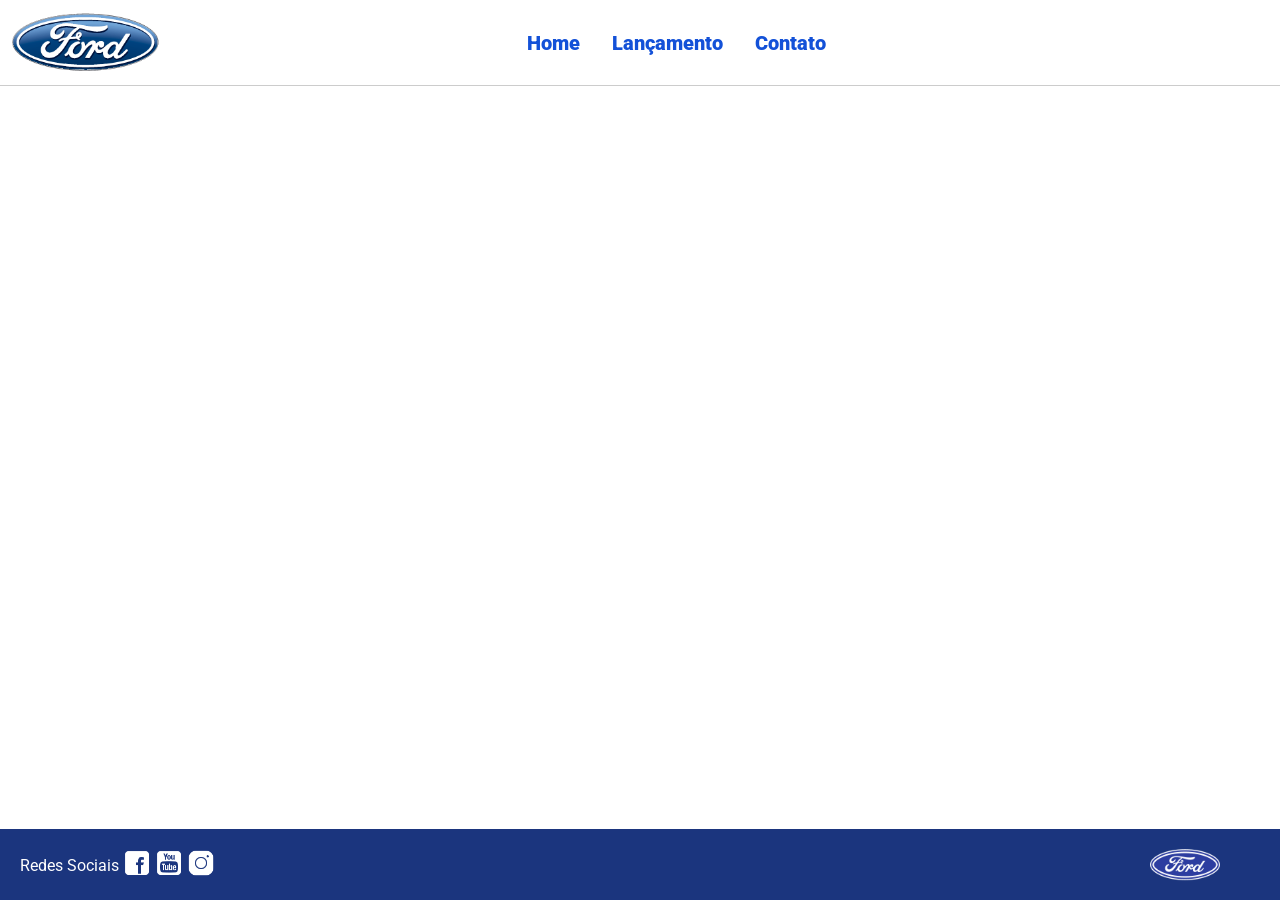
==== index.html @ 5fe8beaf "uploading the initial files" ====
<!DOCTYPE html>
<html lang="pt-br">
<head>
    <meta charset="UTF-8">
    <meta http-equiv="X-UA-Compatible" content="IE=edge">
    <meta name="viewport" content="width=device-width, initial-scale=1.0">
    <title>Ford</title>    
    <link href="css/reset.css" rel="stylesheet">
    <link href="css/style.css" rel="stylesheet">
    <script src="js/carousel.js"></script>
</head>
<body>
    <header>       
        <div>
            <img src="img/logo-ford-256.png" width="150" class="logo" />
        </div>
        <nav>
            <ul>
                <li>
                    <a href="index.html">Home</a>
                </li>
                <li>
                    <a href="lancamento.html">Lançamento</a>
                </li>
                <li>
                    <a href="contato.html">Contato</a>
                </li>
            </ul>
        </nav>

    </header>
    <main>
        <div id="carousel">
        </div>
        <div id="carousel-title">
        </div>
        <script>
             //insert each image on carousel
            carouselArr.push(new Carousel("imagem_1.jpg","Esta é a nova Ranger Ford 2022. Verifique novidades.","lancamento.html"));
            carouselArr.push(new Carousel("imagem_2.jpg","Ford a nossa história","#"));
            carouselArr.push(new Carousel("imagem_3.jpg","Nova Ford Bronco Sport 2022","lancamento.html"));
            Carousel.Start(carouselArr);
        </script>
    </main>
    <footer>
        <nav id="social">
            <ul>
                <li><span class="redesociais">Redes Sociais</span></li>
                <li><a href="#" title="Facebook"><img src="img/facebook-50.png"></a></li>
                <li><a href="#" title="YouTube"><img src="img/youtube-squared-50.png"></a></li>
                <li><a href="#" title="Instagram"><img src="img/instagram-logo-50.png"></a></li>
            </ul>
        </nav>
        <div>
           <img src="img/ford-96.png" width="70"  />
        </div>
    </footer>    
</body>
</html>
---- css/style.css ----
@import url('https://fonts.googleapis.com/css2?family=Roboto:wght@300&display=swap');

body {
    background: #FFFFFF;
    height: 100%;
    font-family: 'Roboto', sans-serif;
}

html {
    height: 100%;
}

div#carousel {
    height: 46vh;
    width: 100%;
     max-height: 628px;
    -webkit-transition: all .3s ease-in-out;
    -moz-transition: all .3s ease-in-out;
    transition: all .3s ease-in-out;
}

div#carousel-title a {
    text-decoration: none;
}

div#carousel-title  {
    display: block;
    text-align: center;
    margin-top: 10px;
    margin-bottom: 10px;
    font-weight: bold;
}

header ul {
    text-align: center;
    margin-left: auto;
    margin-right: auto;
    display: block;
}

ul {
	display: inline-block;
}

header {
    background: #FFFFFF;
    border-bottom: 1px solid #ccc;
    margin-bottom: 10px;
    padding: 10px;
}

header div {
    display: inline;
    vertical-align: middle;
}

header nav {
    display: inline-block;
    vertical-align: middle;
    width: 80vw;
}

header nav a {
    color: #1351d8;
    font-size: 20px;
    text-decoration: none;
    font-weight: 900;
    margin-left: 14px;
    margin-right: 14px;
}

header nav a:hover {
    color: #1b357e;
    text-decoration: none;
    font-weight: 900;
}

nav li {
    display: inline;
    list-style: none;
}

main {
    min-height: calc(100% - 167px);
}

nav#social {
    display: inline;
    width: 80%;
}

nav#social ul img {
    width: 28px;
}

span.redesociais {
    color: #ffffff;
    vertical-align: super;
}

footer {
    background: #1B357E;
    padding: 20px;
}

footer div {
    display: inline;
    float: right;
    margin-right: 40px;
}

button:hover {
    background: #1b357e;
}
button {
    background: #1351d8;
    color: #fff;
    border: 0px;
    border-radius: 10px;
}
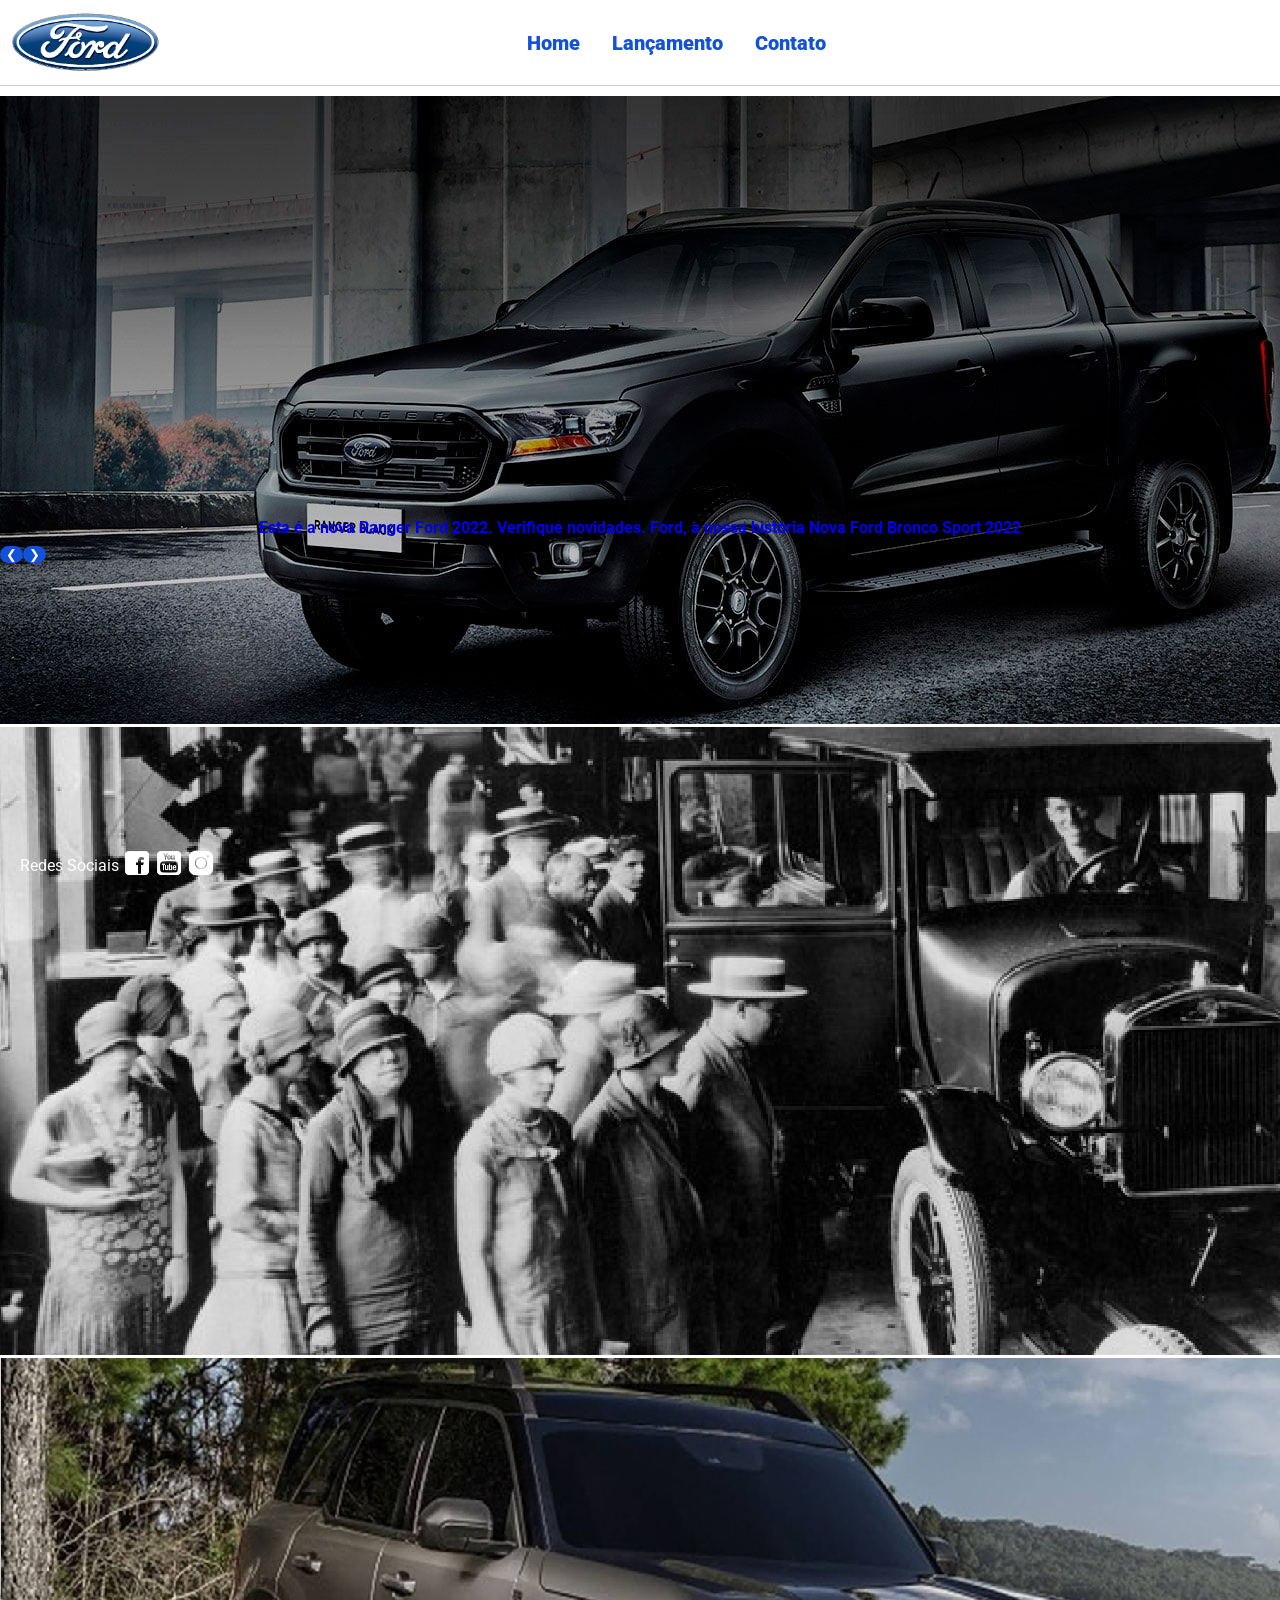
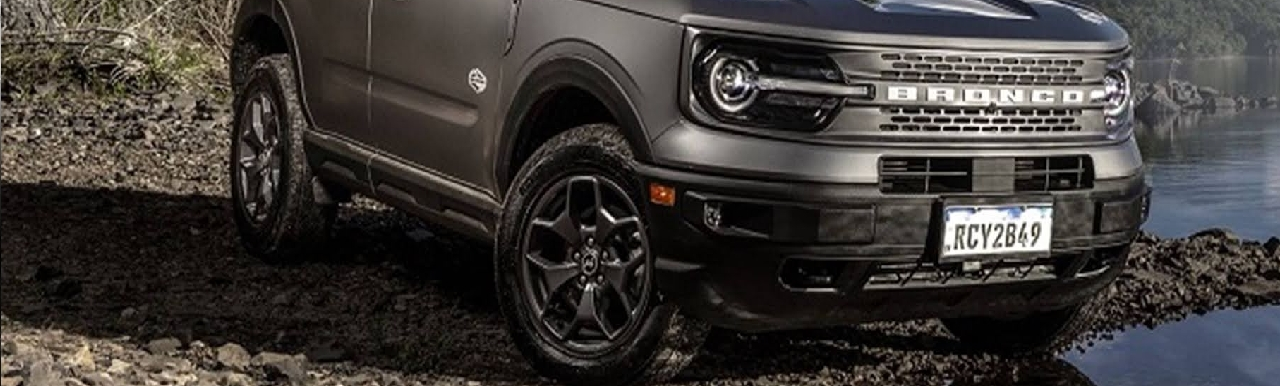
==== commit 68cb2f17: "inserting the pictures on the carousel" ====
--- a/index.html
+++ b/index.html
@@ -31,13 +31,20 @@
     </header>
     <main>
         <div id="carousel">
+            <img src="img/imagem_1.jpg" alt="primeira imagem">
+            <img src="img/imagem_2.jpg" alt="segunda imagem">
+            <img src="img/imagem_3.jpg" alt="terceira imagem">
         </div>
         <div id="carousel-title">
+            <span><a href="lancamento.html">Esta é a nova Ranger Ford 2022. Verifique novidades.</a></span>
+            <span><a href="#">Ford, a nossa história</a></span>
+            <span><a href="lancamento.html">Nova Ford Bronco Sport 2022</a></span>
         </div>
+        <div id="nextprev"><button class="prev" onclick="prevSlide()">&#10094</button><button class="next" onclick="nextSlide()">&#10095</button></div>
         <script>
-             //insert each image on carousel
+             //inserir cada imagem no carrossel.
             carouselArr.push(new Carousel("imagem_1.jpg","Esta é a nova Ranger Ford 2022. Verifique novidades.","lancamento.html"));
-            carouselArr.push(new Carousel("imagem_2.jpg","Ford a nossa história","#"));
+            carouselArr.push(new Carousel("imagem_2.jpg","Ford, a nossa história","#"));
             carouselArr.push(new Carousel("imagem_3.jpg","Nova Ford Bronco Sport 2022","lancamento.html"));
             Carousel.Start(carouselArr);
         </script>
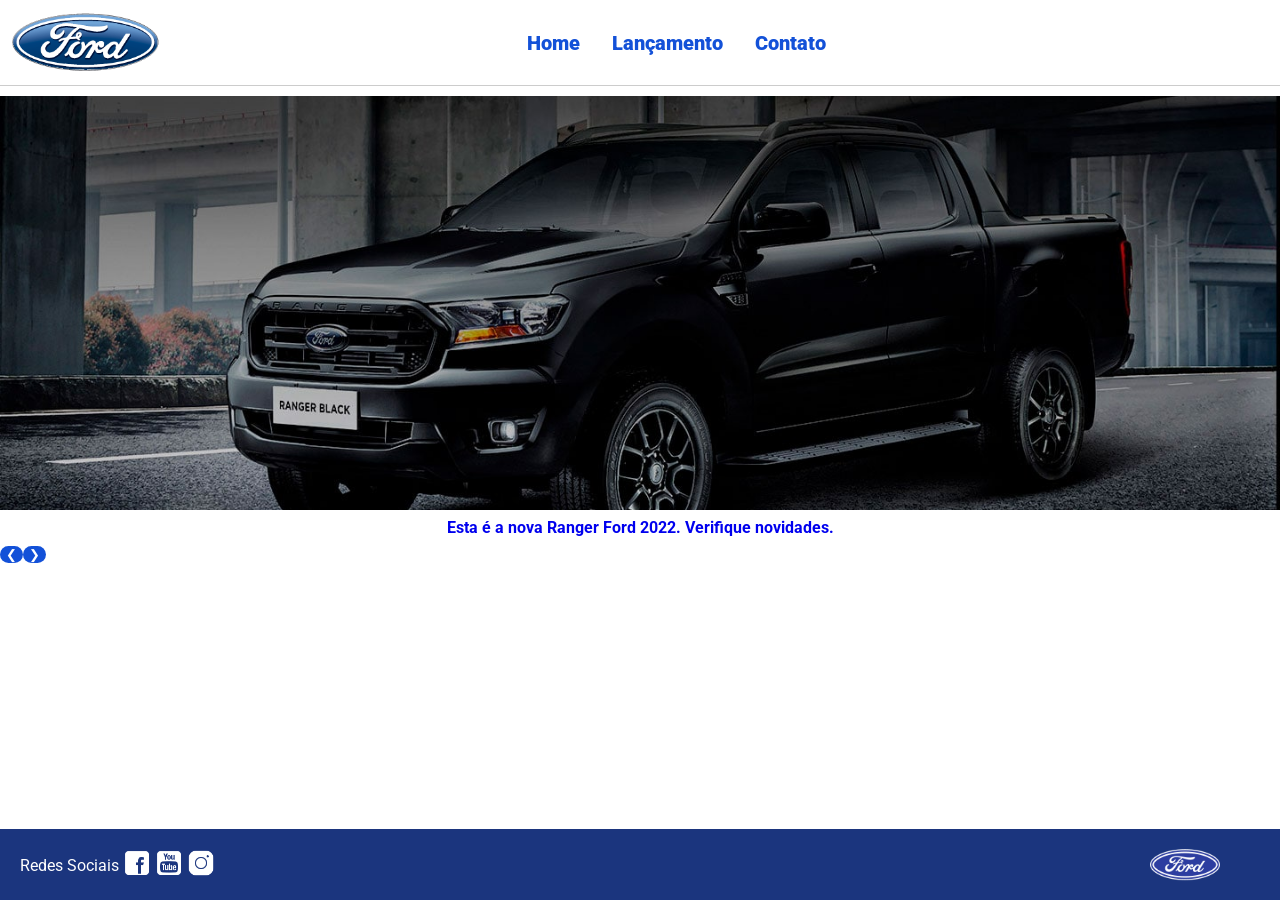
==== commit 35fcec95: "making the logic around the carousel and the comparison input work" ====
--- a/index.html
+++ b/index.html
@@ -7,7 +7,6 @@
     <title>Ford</title>    
     <link href="css/reset.css" rel="stylesheet">
     <link href="css/style.css" rel="stylesheet">
-    <script src="js/carousel.js"></script>
 </head>
 <body>
     <header>       
@@ -31,20 +30,15 @@
     </header>
     <main>
         <div id="carousel">
-            <img src="img/imagem_1.jpg" alt="primeira imagem">
-            <img src="img/imagem_2.jpg" alt="segunda imagem">
-            <img src="img/imagem_3.jpg" alt="terceira imagem">
         </div>
         <div id="carousel-title">
-            <span><a href="lancamento.html">Esta é a nova Ranger Ford 2022. Verifique novidades.</a></span>
-            <span><a href="#">Ford, a nossa história</a></span>
-            <span><a href="lancamento.html">Nova Ford Bronco Sport 2022</a></span>
         </div>
         <div id="nextprev"><button class="prev" onclick="prevSlide()">&#10094</button><button class="next" onclick="nextSlide()">&#10095</button></div>
+        <script src="js/carousel.js"></script>
         <script>
-             //inserir cada imagem no carrossel.
+             //inserir cada imagem no carrossel.         
             carouselArr.push(new Carousel("imagem_1.jpg","Esta é a nova Ranger Ford 2022. Verifique novidades.","lancamento.html"));
-            carouselArr.push(new Carousel("imagem_2.jpg","Ford, a nossa história","#"));
+            carouselArr.push(new Carousel("imagem_2.jpg","Ford, a nossa história","https://www.fromtheroad.ford.com/us/en/company-news"));
             carouselArr.push(new Carousel("imagem_3.jpg","Nova Ford Bronco Sport 2022","lancamento.html"));
             Carousel.Start(carouselArr);
         </script>
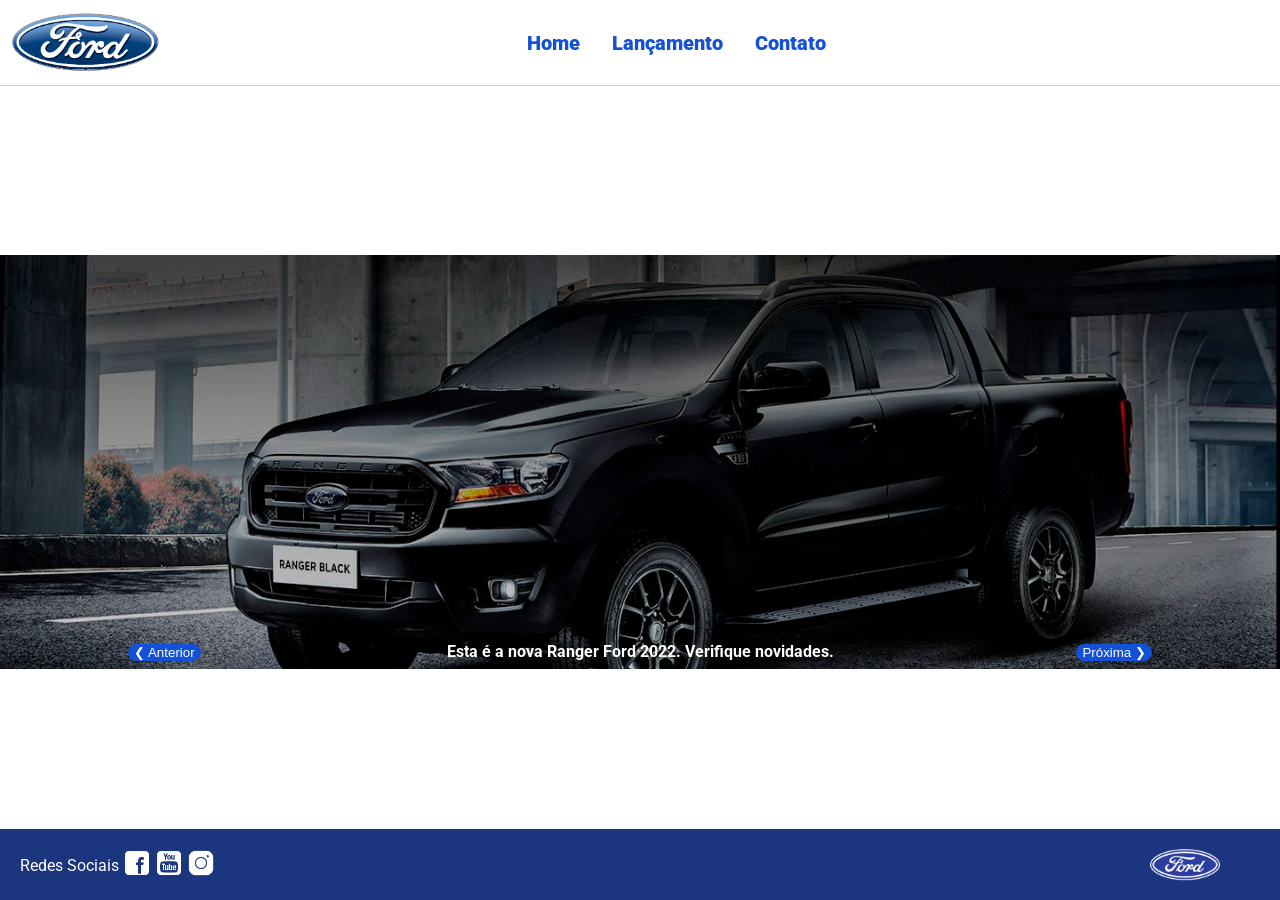
==== commit b1b46ac4: "adjusting the style of the index" ====
--- a/index.html
+++ b/index.html
@@ -33,7 +33,10 @@
         </div>
         <div id="carousel-title">
         </div>
-        <div id="nextprev"><button class="prev" onclick="prevSlide()">&#10094</button><button class="next" onclick="nextSlide()">&#10095</button></div>
+        <div id="nextprev">
+            <div><button class="prev" onclick="prevSlide()">&#10094 Anterior</button></div>
+            <div><button class="next" onclick="nextSlide()">Próxima &#10095</button></div>
+        </div>
         <script src="js/carousel.js"></script>
         <script>
              //inserir cada imagem no carrossel.         
--- a/css/style.css
+++ b/css/style.css
@@ -8,6 +8,12 @@
 
 html {
     height: 100%;
+}
+
+main {
+    justify-content: center;
+    display: flex;
+    flex-direction: column;
 }
 
 div#carousel {
@@ -21,13 +27,25 @@
 
 div#carousel-title a {
     text-decoration: none;
+    color: #ffffff;
 }
 
 div#carousel-title  {
     display: block;
     text-align: center;
-    margin-top: 10px;
+    margin-top: -25px;
     margin-bottom: 10px;
+    font-weight: bold;
+}
+
+div#nextprev {
+    width:80%;
+    display: flex;
+    justify-content: space-between;
+    position: absolute;
+    left: 10%;
+    right: 10%;
+    top: 71.5%;
     font-weight: bold;
 }
 
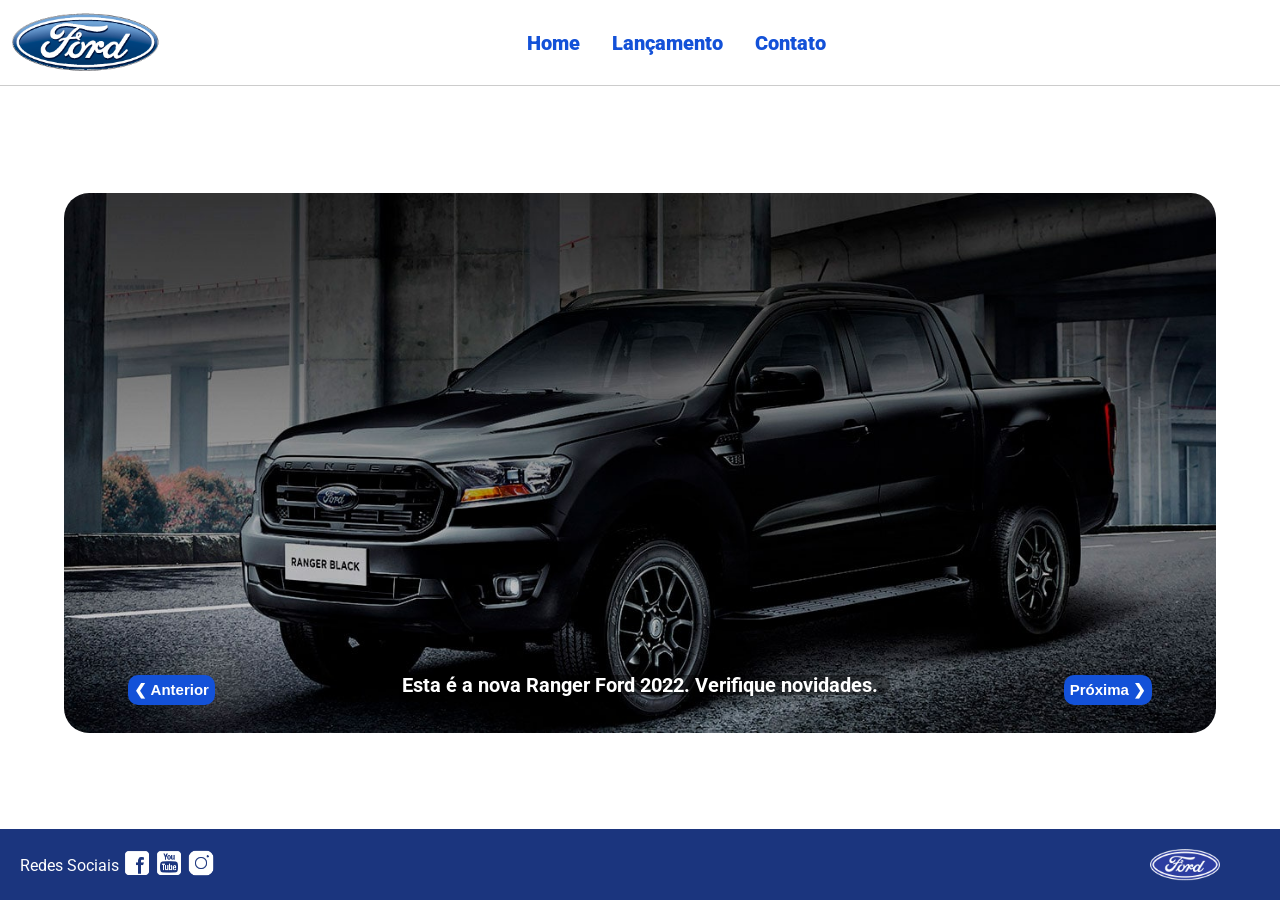
==== commit be1f14e5: "just about to finish" ====
--- a/index.html
+++ b/index.html
@@ -7,6 +7,7 @@
     <title>Ford</title>    
     <link href="css/reset.css" rel="stylesheet">
     <link href="css/style.css" rel="stylesheet">
+            <script src="js/carousel.js"></script>
 </head>
 <body>
     <header>       
@@ -34,12 +35,11 @@
         <div id="carousel-title">
         </div>
         <div id="nextprev">
-            <div><button class="prev" onclick="prevSlide()">&#10094 Anterior</button></div>
-            <div><button class="next" onclick="nextSlide()">Próxima &#10095</button></div>
+            <div><button class="prev" onclick="Carousel.prevSlide()">&#10094 Anterior</button></div>
+            <div><button class="next" onclick="Carousel.nextSlide()">Próxima &#10095</button></div>
         </div>
-        <script src="js/carousel.js"></script>
         <script>
-             //inserir cada imagem no carrossel.         
+             // inserir cada imagem no carrossel.         
             carouselArr.push(new Carousel("imagem_1.jpg","Esta é a nova Ranger Ford 2022. Verifique novidades.","lancamento.html"));
             carouselArr.push(new Carousel("imagem_2.jpg","Ford, a nossa história","https://www.fromtheroad.ford.com/us/en/company-news"));
             carouselArr.push(new Carousel("imagem_3.jpg","Nova Ford Bronco Sport 2022","lancamento.html"));
@@ -50,13 +50,13 @@
         <nav id="social">
             <ul>
                 <li><span class="redesociais">Redes Sociais</span></li>
-                <li><a href="#" title="Facebook"><img src="img/facebook-50.png"></a></li>
-                <li><a href="#" title="YouTube"><img src="img/youtube-squared-50.png"></a></li>
-                <li><a href="#" title="Instagram"><img src="img/instagram-logo-50.png"></a></li>
+                <li><a href="https://www.facebook.com/FordBrasil/?locale=pt_BR" title="Facebook"><img src="img/facebook-50.png"></a></li>
+                <li><a href="https://www.youtube.com/user/FordBrasil" title="YouTube"><img src="img/youtube-squared-50.png"></a></li>
+                <li><a href="https://www.instagram.com/fordbrasil/?hl=pt-br" title="Instagram"><img src="img/instagram-logo-50.png"></a></li>
             </ul>
         </nav>
         <div>
-           <img src="img/ford-96.png" width="70"  />
+           <img src="img/ford-96.png" width="70"/>
         </div>
     </footer>    
 </body>
--- a/css/style.css
+++ b/css/style.css
@@ -17,25 +17,52 @@
 }
 
 div#carousel {
-    height: 46vh;
-    width: 100%;
+    display: flex;
+    position: absolute;
+    left: 50%;
+    right: 50%;
+    transform: translate(-50%, 0%);
+    height: 60vh;
+    width: 90%;
      max-height: 628px;
     -webkit-transition: all .3s ease-in-out;
     -moz-transition: all .3s ease-in-out;
     transition: all .3s ease-in-out;
+    border-radius: 25px;
+}
+
+div#carousel a {
+  width: 100%;
+  height: 100%;
+  z-index: 2;
+}
+
+div#carousel-title  {
+    position: absolute;
+    left: 50%;
+    right: 50%;
+    top: 75%;
+    transform: translate(-50%, 0%);
+    display: block;
+    text-align: center;
+    width: 500px;
+    height: 20px;
+    font-weight: bold;
+    background: rgba(0, 0, 0, 0.4);
+    border-radius: 10px;
+    z-index: 2;
 }
 
 div#carousel-title a {
     text-decoration: none;
-    color: #ffffff;
+    color: #FFFFFF;
+    font-size: 20px;
+    height: 20px;
+    width: 500px;
 }
 
-div#carousel-title  {
-    display: block;
-    text-align: center;
-    margin-top: -25px;
-    margin-bottom: 10px;
-    font-weight: bold;
+div#carousel-title a:hover {
+    color: #ccc;
 }
 
 div#nextprev {
@@ -43,10 +70,18 @@
     display: flex;
     justify-content: space-between;
     position: absolute;
-    left: 10%;
-    right: 10%;
-    top: 71.5%;
+    left: 50%;
+    right: 50%;
+    top: 75%;
+    transform: translate(-50%, 0%);
     font-weight: bold;
+    z-index: 1;
+}
+
+div#nextprev button {
+    font-weight: bold;
+    height: 30px;
+    font-size: 15px;
 }
 
 header ul {
@@ -116,6 +151,13 @@
     vertical-align: super;
 }
 
+span#textoQueFaltava {
+    width: 100%;
+    text-align: center;
+    font-weight: bold;
+    color: #1351d8;
+}
+
 footer {
     background: #1B357E;
     padding: 20px;
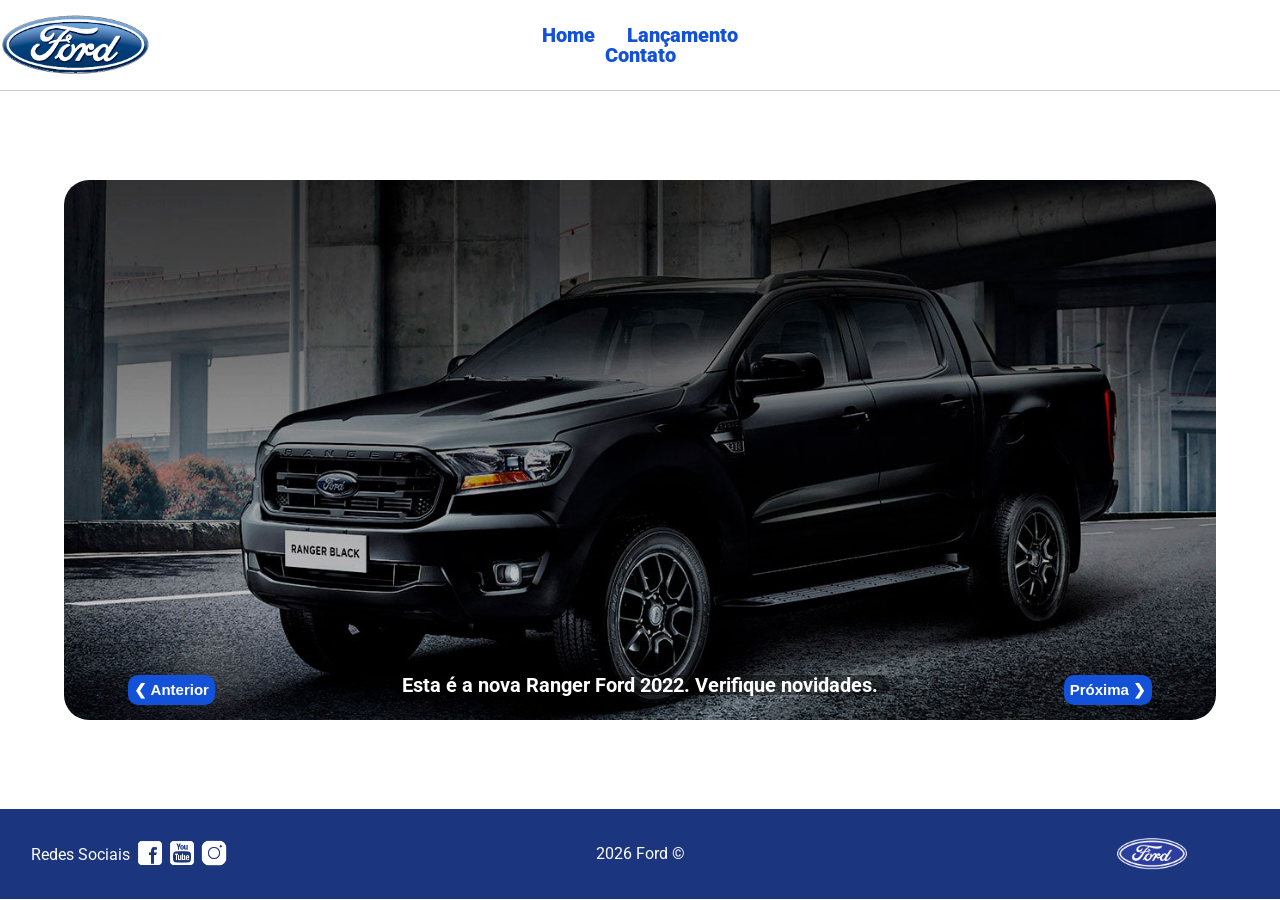
==== commit f070982f: "working on the css" ====
--- a/index.html
+++ b/index.html
@@ -14,19 +14,22 @@
         <div>
             <img src="img/logo-ford-256.png" width="150" class="logo" />
         </div>
-        <nav>
-            <ul>
-                <li>
-                    <a href="index.html">Home</a>
-                </li>
-                <li>
-                    <a href="lancamento.html">Lançamento</a>
-                </li>
-                <li>
-                    <a href="contato.html">Contato</a>
-                </li>
-            </ul>
-        </nav>
+        <div>
+            <nav>
+                <ul>
+                    <li>
+                        <a href="index.html">Home</a>
+                    </li>
+                    <li>
+                        <a href="lancamento.html">Lançamento</a>
+                    </li>
+                    <li>
+                        <a href="contato.html">Contato</a>
+                    </li>
+                </ul>
+            </nav>
+        </div>
+        <div></div>
 
     </header>
     <main>
@@ -47,14 +50,17 @@
         </script>
     </main>
     <footer>
-        <nav id="social">
-            <ul>
-                <li><span class="redesociais">Redes Sociais</span></li>
-                <li><a href="https://www.facebook.com/FordBrasil/?locale=pt_BR" title="Facebook"><img src="img/facebook-50.png"></a></li>
-                <li><a href="https://www.youtube.com/user/FordBrasil" title="YouTube"><img src="img/youtube-squared-50.png"></a></li>
-                <li><a href="https://www.instagram.com/fordbrasil/?hl=pt-br" title="Instagram"><img src="img/instagram-logo-50.png"></a></li>
-            </ul>
-        </nav>
+        <div>
+            <nav id="social">
+                <ul>
+                    <li><span class="redesociais">Redes Sociais</span></li>
+                    <li><a href="https://www.facebook.com/FordBrasil/?locale=pt_BR" title="Facebook"><img src="img/facebook-50.png"></a></li>
+                    <li><a href="https://www.youtube.com/user/FordBrasil" title="YouTube"><img src="img/youtube-squared-50.png"></a></li>
+                    <li><a href="https://www.instagram.com/fordbrasil/?hl=pt-br" title="Instagram"><img src="img/instagram-logo-50.png"></a></li>
+                </ul>
+            </nav>
+        </div>
+        <div><span>2026 Ford &copy;</span></div>
         <div>
            <img src="img/ford-96.png" width="70"/>
         </div>
--- a/css/style.css
+++ b/css/style.css
@@ -98,19 +98,21 @@
 header {
     background: #FFFFFF;
     border-bottom: 1px solid #ccc;
-    margin-bottom: 10px;
-    padding: 10px;
+    height: 10%;
+    display: flex;
+    align-items: center;
+    justify-content: space-between;
 }
 
 header div {
     display: inline;
     vertical-align: middle;
+    width: 20%;
 }
 
 header nav {
     display: inline-block;
     vertical-align: middle;
-    width: 80vw;
 }
 
 header nav a {
@@ -134,12 +136,11 @@
 }
 
 main {
-    min-height: calc(100% - 167px);
+    height: calc(80% - 2px);
 }
 
 nav#social {
     display: inline;
-    width: 80%;
 }
 
 nav#social ul img {
@@ -159,14 +160,25 @@
 }
 
 footer {
-    background: #1B357E;
-    padding: 20px;
+    background: #1b357e;
+    color: #ffffff;
+    height: 10%;
+    display: flex;
+    justify-content: space-between;
+    align-items: center;
 }
-
 footer div {
-    display: inline;
-    float: right;
-    margin-right: 40px;
+    width: 20%;
+    display: flex;
+    justify-content: center;
+    align-items: center;
+}
+footer div span {
+    padding-left: 2px;
+    padding-right: 2px;
+}
+footer div span img {
+    width: 40px;
 }
 
 button:hover {
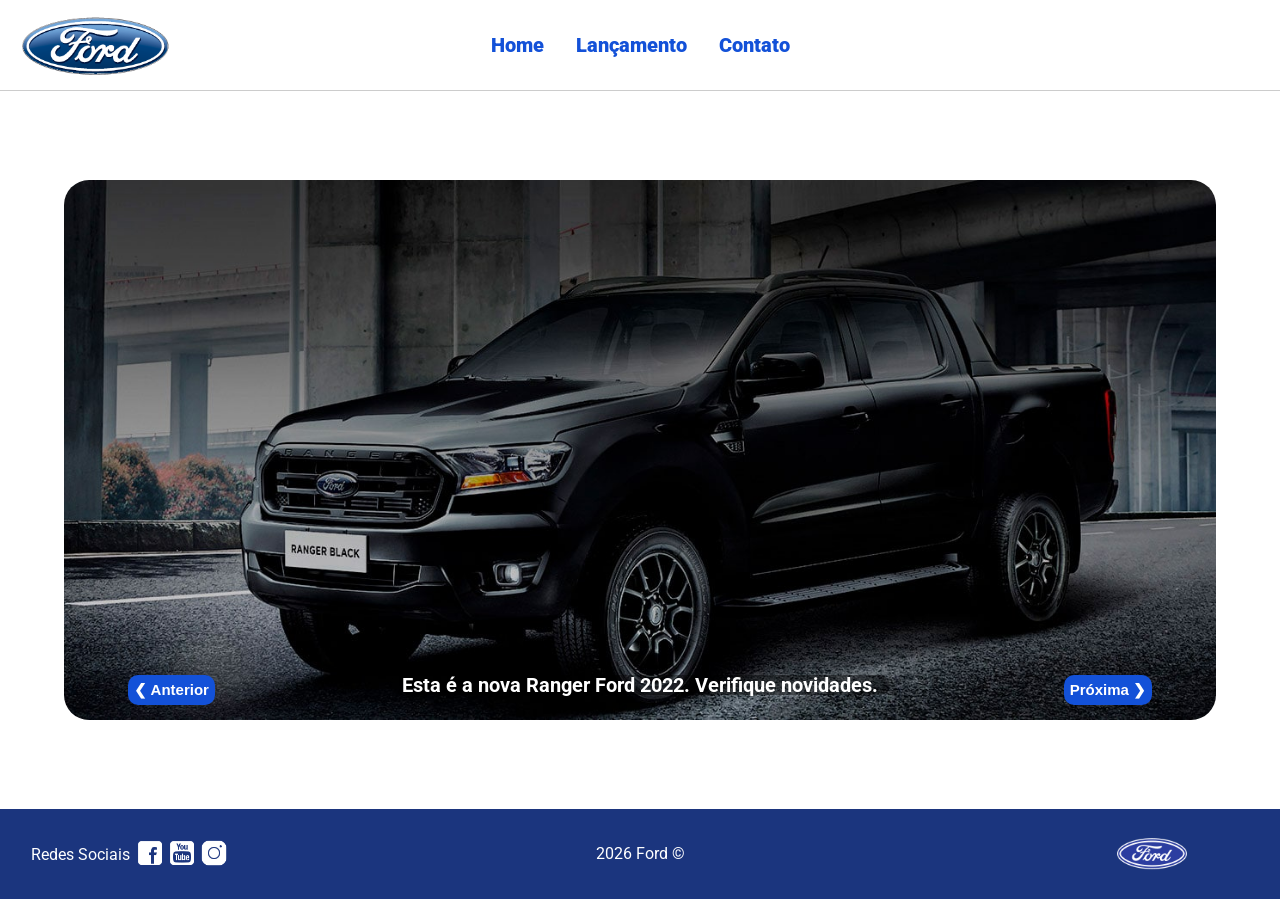
==== commit 92a17031: "this is the final version, all is done and ready" ====
--- a/index.html
+++ b/index.html
@@ -11,7 +11,7 @@
 </head>
 <body>
     <header>       
-        <div>
+        <div id="fotoNoLugarErrado">
             <img src="img/logo-ford-256.png" width="150" class="logo" />
         </div>
         <div>
--- a/css/style.css
+++ b/css/style.css
@@ -105,14 +105,19 @@
 }
 
 header div {
-    display: inline;
-    vertical-align: middle;
-    width: 20%;
+    display: flex;
+    flex-direction: row;
+    width: 30%;
+}
+
+header div#fotoNoLugarErrado img {
+    margin-left: 20px;
 }
 
 header nav {
     display: inline-block;
     vertical-align: middle;
+    width: 100%;
 }
 
 header nav a {
